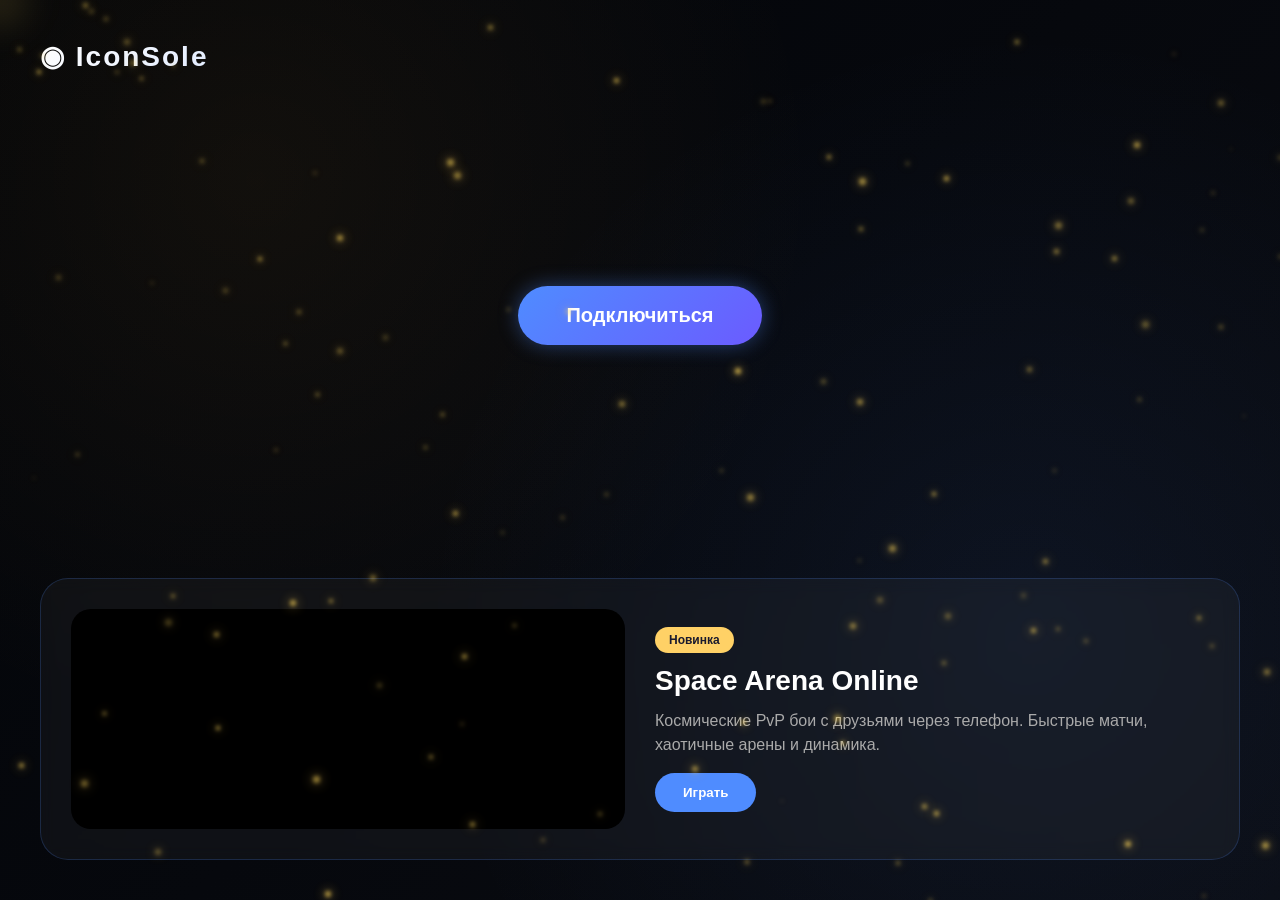
==== templates/index.html @ c2c5a978 "Add files via upload" ====
<!DOCTYPE html>
<html lang="ru">
<head>
<meta charset="UTF-8">
<meta name="viewport" content="width=device-width, initial-scale=1.0, user-scalable=no">
<title>IconSole</title>
<link rel="stylesheet" href="../static/style.css">
</head>
<body>

<div class="background"></div>
<div id="fireflies"></div>
<div id="cursor-glow"></div>

<!-- ===================== -->
<!-- PC / TV SCREEN -->
<!-- ===================== -->
<div id="pc-screen">
    <div class="top">
        <div class="logo">◉ IconSole</div>
    </div>

    <div id="connect-pc-container" class="center">
        <button id="connectBtn">Подключиться</button>
    </div>

    <div id="room" class="hidden">
        <div class="lobby">
            <div class="left">
                <h2>Подключенные игроки</h2>
                <div id="players"></div>
                <button id="continueBtn" class="hidden">Продолжить</button>
            </div>
            <div class="right">
                <div class="qr-container">
                    <img id="qr" class="qr"/>
                </div>
                <div class="code-box">
                    <div id="code">---</div>
                </div>
                <p class="hint">Отсканируйте QR или введите код на телефоне</p>
            </div>
        </div>
    </div>

    <div id="game-hero" class="game-hero">
        <div class="game-video">
            <video autoplay muted loop playsinline id="heroVideo">
                <source src="https://assets.mixkit.co/videos/preview/mixkit-space-game-background-2356-large.mp4" type="video/mp4">
            </video>
        </div>
        <div class="game-info">
            <span class="tag">Новинка</span>
            <h2>Space Arena Online</h2>
            <p>Космические PvP бои с друзьями через телефон. Быстрые матчи, хаотичные арены и динамика.</p>
            <button class="play-btn" id="heroPlayBtn">Играть</button>
        </div>
    </div>
</div>

<!-- ===================== -->
<!-- GAME LOBBY -->
<!-- ===================== -->
<div id="game-lobby" class="hidden">
    <div class="lobby-header">
        <div class="logo">◉ IconSole</div>
        <div class="room-info-wrapper">
            <button id="room-info-btn" class="room-info-btn">👥 В комнате: <span id="lobby-player-count">0</span></button>
            <div id="room-info-tooltip" class="room-info-tooltip hidden">
                <img id="lobby-qr" class="tooltip-qr"/>
                <div class="tooltip-code" id="lobby-code">---</div>
                <p>QR для подключения</p>
            </div>
        </div>
    </div>

    <div class="featured-game">
        <div class="featured-info">
            <span class="featured-tag" id="featured-tag">Актуальное</span>
            <h1 id="featured-title">Space Arena Online</h1>
            <p id="featured-description">Космические PvP бои с друзьями через телефон. Быстрые матчи, хаотичные арены и динамика.</p>
            <button class="featured-play-btn" id="featured-play-btn">Играть сейчас</button>
        </div>
        <div class="featured-video">
            <video autoplay muted loop playsinline id="featured-video">
                <source src="https://assets.mixkit.co/videos/preview/mixkit-space-game-background-2356-large.mp4" type="video/mp4">
            </video>
        </div>
    </div>

    <div id="categories-sections"></div>
</div>

<!-- ===================== -->
<!-- MOBILE SCREEN -->
<!-- ===================== -->
<div id="mobile-screen">
    <div class="mobile-container">
        <h1>◉ IconSole</h1>
        <input id="name" placeholder="Ваше имя" value="Игрок">
        <input id="roomCode" placeholder="Код комнаты (пример: 123-456)">
        <button id="joinBtn">Подключиться</button>
    </div>
</div>

<script src="../static/script.js"></script>
</body>
</html>
---- static/style.css ----
* {
    margin: 0;
    padding: 0;
    box-sizing: border-box;
    font-family: 'Segoe UI', 'Arial', sans-serif;
}

body {
    background: #04060c;
    color: white;
    overflow-x: hidden;
    overflow-y: auto;
}

/* Скрываем скролл у body */
body::-webkit-scrollbar {
    display: none;
}

.background {
    position: fixed;
    inset: 0;
    z-index: -2;
    background: radial-gradient(circle at 20% 20%, rgba(255, 180, 50, 0.06), transparent 45%),
                radial-gradient(circle at 80% 70%, rgba(79, 140, 255, 0.08), transparent 50%),
                linear-gradient(135deg, #020408 0%, #0a0c12 100%);
}

#pc-screen {
    display: flex;
    flex-direction: column;
    min-height: 100vh;
    justify-content: space-between;
    padding: 40px;
}

.top {
    margin-bottom: 20px;
}

.logo {
    font-size: 28px;
    font-weight: bold;
    letter-spacing: 2px;
    background: linear-gradient(135deg, #fff, #4f8cff);
    -webkit-background-clip: text;
    -webkit-text-fill-color: transparent;
}

.center {
    text-align: center;
    margin: 40px 0;
}

#connectBtn {
    padding: 18px 48px;
    font-size: 20px;
    background: linear-gradient(135deg, #4f8cff, #6b5bff);
    border: none;
    border-radius: 60px;
    color: white;
    font-weight: bold;
    cursor: pointer;
    transition: all 0.3s ease;
    box-shadow: 0 0 20px rgba(79, 140, 255, 0.4);
}

#connectBtn:hover {
    transform: scale(1.05);
    box-shadow: 0 0 35px rgba(79, 140, 255, 0.6);
}

.lobby {
    display: flex;
    gap: 40px;
    padding: 20px;
    min-height: 400px;
}

.left {
    flex: 1;
    background: rgba(255, 255, 255, 0.03);
    border-radius: 24px;
    padding: 24px;
    backdrop-filter: blur(5px);
}

.right {
    flex: 1;
    display: flex;
    flex-direction: column;
    align-items: center;
    justify-content: center;
    gap: 20px;
    background: rgba(255, 255, 255, 0.03);
    border-radius: 24px;
    padding: 40px 20px;
}

.qr {
    width: 180px;
    height: 180px;
    background: white;
    padding: 12px;
    border-radius: 20px;
    box-shadow: 0 0 30px rgba(79, 140, 255, 0.3);
}

.code-box {
    font-size: 48px;
    letter-spacing: 8px;
    padding: 16px 32px;
    border-radius: 20px;
    background: rgba(0, 0, 0, 0.5);
    border: 1px solid rgba(79, 140, 255, 0.5);
    font-family: monospace;
    font-weight: bold;
}

.hint {
    color: #8892b0;
    font-size: 14px;
}

#players {
    display: flex;
    flex-direction: column;
    gap: 12px;
    margin: 20px 0;
}

.player {
    display: flex;
    align-items: center;
    gap: 14px;
    padding: 12px 16px;
    background: rgba(79, 140, 255, 0.1);
    border-radius: 16px;
    border-left: 3px solid #4f8cff;
}

.player img {
    width: 44px;
    height: 44px;
    border-radius: 50%;
    background: #2a2a3a;
}

.player span {
    font-size: 18px;
    font-weight: 500;
}

#continueBtn {
    margin-top: 30px;
    padding: 14px 28px;
    background: linear-gradient(135deg, #00c853, #00e676);
    border: none;
    border-radius: 40px;
    color: white;
    font-size: 18px;
    font-weight: bold;
    cursor: pointer;
    width: 100%;
}

#continueBtn:hover {
    transform: translateY(-2px);
    box-shadow: 0 8px 25px rgba(0, 200, 83, 0.4);
}

.game-hero {
    margin-top: 40px;
    display: flex;
    gap: 30px;
    padding: 30px;
    border-radius: 28px;
    background: rgba(255, 255, 255, 0.04);
    border: 1px solid rgba(79, 140, 255, 0.2);
    backdrop-filter: blur(8px);
    align-items: center;
}

.game-video {
    flex: 1;
    height: 220px;
    border-radius: 20px;
    overflow: hidden;
    background: #000;
}

.game-video video {
    width: 100%;
    height: 100%;
    object-fit: cover;
}

.game-info {
    flex: 1;
}

.tag {
    display: inline-block;
    padding: 6px 14px;
    border-radius: 30px;
    background: #ffd166;
    color: #1a1a2e;
    font-weight: 700;
    font-size: 12px;
    margin-bottom: 12px;
}

.game-info h2 {
    font-size: 28px;
    margin-bottom: 12px;
}

.game-info p {
    color: #aaa;
    line-height: 1.5;
}

.play-btn {
    margin-top: 16px;
    padding: 12px 28px;
    border: none;
    border-radius: 40px;
    background: #4f8cff;
    color: white;
    font-weight: bold;
    cursor: pointer;
}

.play-btn:hover {
    background: #6b5bff;
    transform: scale(1.02);
}

/* ===== ЛОББИ ===== */
#game-lobby {
    position: fixed;
    top: 0;
    left: 0;
    right: 0;
    bottom: 0;
    background: rgba(4, 6, 12, 0.96);
    backdrop-filter: blur(10px);
    z-index: 100;
    padding: 30px 50px 50px 50px;
    overflow-y: auto;
}

/* Кастомный скролл для лобби */
#game-lobby::-webkit-scrollbar {
    width: 6px;
}

#game-lobby::-webkit-scrollbar-track {
    background: rgba(255, 255, 255, 0.05);
    border-radius: 10px;
}

#game-lobby::-webkit-scrollbar-thumb {
    background: #4f8cff;
    border-radius: 10px;
}

#game-lobby::-webkit-scrollbar-thumb:hover {
    background: #6b5bff;
}

.lobby-header {
    display: flex;
    justify-content: space-between;
    align-items: center;
    margin-bottom: 30px;
    padding-bottom: 15px;
    border-bottom: 1px solid rgba(255, 255, 255, 0.1);
}

.lobby-header .logo {
    font-size: 32px;
}

.room-info-wrapper {
    position: relative;
}

.room-info-btn {
    background: rgba(79, 140, 255, 0.2);
    padding: 8px 18px;
    border-radius: 40px;
    font-size: 14px;
    color: #4f8cff;
    border: 1px solid rgba(79, 140, 255, 0.3);
    cursor: pointer;
}

.room-info-tooltip {
    position: absolute;
    top: 100%;
    right: 0;
    margin-top: 10px;
    background: rgba(0, 0, 0, 0.95);
    border: 1px solid rgba(79, 140, 255, 0.4);
    border-radius: 16px;
    padding: 15px;
    text-align: center;
    z-index: 200;
    min-width: 180px;
}

.tooltip-qr {
    width: 120px;
    height: 120px;
    background: white;
    padding: 8px;
    border-radius: 12px;
    margin-bottom: 10px;
}

.tooltip-code {
    font-size: 24px;
    letter-spacing: 4px;
    font-family: monospace;
    background: rgba(79, 140, 255, 0.2);
    padding: 6px 12px;
    border-radius: 8px;
    margin: 10px 0;
}

.featured-game {
    display: flex;
    gap: 40px;
    margin-bottom: 50px;
    background: linear-gradient(135deg, rgba(79, 140, 255, 0.1), rgba(0, 0, 0, 0.3));
    border-radius: 32px;
    padding: 40px;
    border: 1px solid rgba(79, 140, 255, 0.2);
}

.featured-info {
    flex: 1;
    display: flex;
    flex-direction: column;
    justify-content: center;
}

.featured-tag {
    display: inline-block;
    padding: 6px 14px;
    background: #ffd166;
    color: #1a1a2e;
    border-radius: 30px;
    font-size: 12px;
    font-weight: bold;
    margin-bottom: 16px;
    width: fit-content;
}

.featured-info h1 {
    font-size: 48px;
    margin-bottom: 16px;
    background: linear-gradient(135deg, #fff, #4f8cff);
    -webkit-background-clip: text;
    -webkit-text-fill-color: transparent;
}

.featured-info p {
    color: #8892b0;
    line-height: 1.6;
    margin-bottom: 24px;
    font-size: 16px;
}

.featured-play-btn {
    padding: 14px 32px;
    background: linear-gradient(135deg, #4f8cff, #6b5bff);
    border: none;
    border-radius: 40px;
    color: white;
    font-size: 16px;
    font-weight: bold;
    cursor: pointer;
    width: fit-content;
}

.featured-play-btn:hover {
    transform: scale(1.02);
    box-shadow: 0 0 20px rgba(79, 140, 255, 0.4);
}

.featured-video {
    flex: 1;
    border-radius: 24px;
    overflow: hidden;
    background: #000;
}

.featured-video video {
    width: 100%;
    height: 100%;
    object-fit: cover;
    min-height: 300px;
}

/* Категории с анимацией */
.categories-container {
    position: relative;
    min-height: 400px;
}

.category-page {
    width: 100%;
    transition: opacity 0.25s ease, transform 0.25s ease;
}

.category-page.hide-up {
    opacity: 0;
    transform: translateY(-20px);
}

.category-page.hide-down {
    opacity: 0;
    transform: translateY(20px);
}

.category-page.show-up {
    animation: showUp 0.25s ease forwards;
}

.category-page.show-down {
    animation: showDown 0.25s ease forwards;
}

@keyframes showUp {
    from {
        opacity: 0;
        transform: translateY(20px);
    }
    to {
        opacity: 1;
        transform: translateY(0);
    }
}

@keyframes showDown {
    from {
        opacity: 0;
        transform: translateY(-20px);
    }
    to {
        opacity: 1;
        transform: translateY(0);
    }
}

.categories-sections {
    display: flex;
    flex-direction: column;
    gap: 40px;
}

.category-section {
    width: 100%;
}

.category-title {
    font-size: 24px;
    margin-bottom: 20px;
    padding-left: 10px;
    border-left: 4px solid #4f8cff;
}

.games-horizontal {
    display: flex;
    gap: 20px;
    overflow-x: auto;
    padding-bottom: 15px;
}

.games-horizontal::-webkit-scrollbar {
    height: 6px;
}
.games-horizontal::-webkit-scrollbar-track {
    background: rgba(255, 255, 255, 0.05);
    border-radius: 10px;
}
.games-horizontal::-webkit-scrollbar-thumb {
    background: #4f8cff;
    border-radius: 10px;
}
.games-horizontal::-webkit-scrollbar-thumb:hover {
    background: #6b5bff;
}

.game-card {
    min-width: 200px;
    width: 200px;
    background: rgba(255, 255, 255, 0.04);
    border-radius: 16px;
    padding: 15px;
    cursor: pointer;
    transition: all 0.3s;
    border: 1px solid rgba(255, 255, 255, 0.05);
}

.game-card:hover {
    transform: translateY(-5px);
    background: rgba(79, 140, 255, 0.1);
    border-color: rgba(79, 140, 255, 0.3);
}
.game-card.selected {
    border-color: #4f8cff;
    background: rgba(79, 140, 255, 0.15);
}
.game-preview-small {
    width: 100%;
    height: 110px;
    border-radius: 12px;
    overflow: hidden;
    margin-bottom: 12px;
    background: #1a1a2e;
}
.game-preview-small video {
    width: 100%;
    height: 100%;
    object-fit: cover;
}
.game-card h4 {
    font-size: 16px;
    margin-bottom: 6px;
}
.game-card p {
    font-size: 11px;
    color: #8892b0;
    margin-bottom: 8px;
}
.game-tags {
    display: flex;
    gap: 5px;
    flex-wrap: wrap;
}
.game-tag {
    font-size: 9px;
    padding: 2px 8px;
    background: rgba(79, 140, 255, 0.2);
    border-radius: 20px;
    color: #4f8cff;
}

.category-indicator {
    display: flex;
    justify-content: center;
    gap: 12px;
    margin-top: 20px;
    padding: 10px;
}

.category-dot {
    width: 8px;
    height: 8px;
    border-radius: 50%;
    background: rgba(255, 255, 255, 0.3);
    transition: all 0.3s ease;
    cursor: pointer;
}

.category-dot.active {
    width: 24px;
    border-radius: 4px;
    background: #4f8cff;
}

/* MOBILE */
#mobile-screen {
    display: none;
    min-height: 100vh;
    align-items: center;
    justify-content: center;
    background: #0a0c12;
}
.mobile-container {
    text-align: center;
    padding: 30px;
    max-width: 400px;
    width: 90%;
}
.mobile-container h1 {
    margin-bottom: 30px;
    font-size: 32px;
}
#mobile-screen input {
    width: 100%;
    padding: 14px 18px;
    margin: 10px 0;
    font-size: 16px;
    border: 1px solid rgba(79, 140, 255, 0.3);
    border-radius: 30px;
    background: rgba(255, 255, 255, 0.05);
    color: white;
    outline: none;
}
#mobile-screen input:focus {
    outline: 2px solid #4f8cff;
    outline-offset: 2px;
}
#mobile-screen button {
    width: 100%;
    padding: 14px;
    margin-top: 20px;
    font-size: 18px;
    background: #4f8cff;
    border: none;
    border-radius: 40px;
    color: white;
    font-weight: bold;
    cursor: pointer;
}

/* FIREFLIES */
#fireflies {
    position: fixed;
    top: 0;
    left: 0;
    width: 100%;
    height: 100%;
    pointer-events: none;
    z-index: 1000;
    overflow: hidden;
}
.firefly {
    position: absolute;
    border-radius: 50%;
    background: rgba(255, 215, 90, 0.8);
    box-shadow: 0 0 12px rgba(255, 200, 80, 0.8);
    filter: blur(2px);
    pointer-events: none;
    will-change: transform;
}
@keyframes floatFirefly {
    0% { transform: translate(0, 0); opacity: 0; }
    15% { opacity: 0.9; }
    85% { opacity: 0.6; }
    100% { transform: translate(200px, -150px); opacity: 0; }
}
@keyframes floatFirefly2 {
    0% { transform: translate(0, 0); opacity: 0; }
    15% { opacity: 0.9; }
    85% { opacity: 0.6; }
    100% { transform: translate(-180px, 120px); opacity: 0; }
}
.firefly:nth-child(odd) { animation-name: floatFirefly2; }

#cursor-glow {
    position: fixed;
    width: 90px;
    height: 90px;
    border-radius: 50%;
    background: radial-gradient(circle, rgba(255, 215, 90, 0.15), transparent 70%);
    pointer-events: none;
    transform: translate(-50%, -50%);
    filter: blur(14px);
    z-index: 9999;
}

*:focus {
    outline: none;
}
.game-card:focus,
.game-card:focus-visible {
    outline: none;
}
.featured-play-btn:focus-visible,
.room-info-btn:focus-visible,
#connectBtn:focus-visible,
#continueBtn:focus-visible,
#joinBtn:focus-visible,
.play-btn:focus-visible {
    outline: 2px solid #ffd166;
    outline-offset: 2px;
}

.hidden {
    display: none;
}
button {
    cursor: pointer;
}

/* Для Firefox */
* {
    scrollbar-width: thin;
    scrollbar-color: #4f8cff rgba(255, 255, 255, 0.05);
}
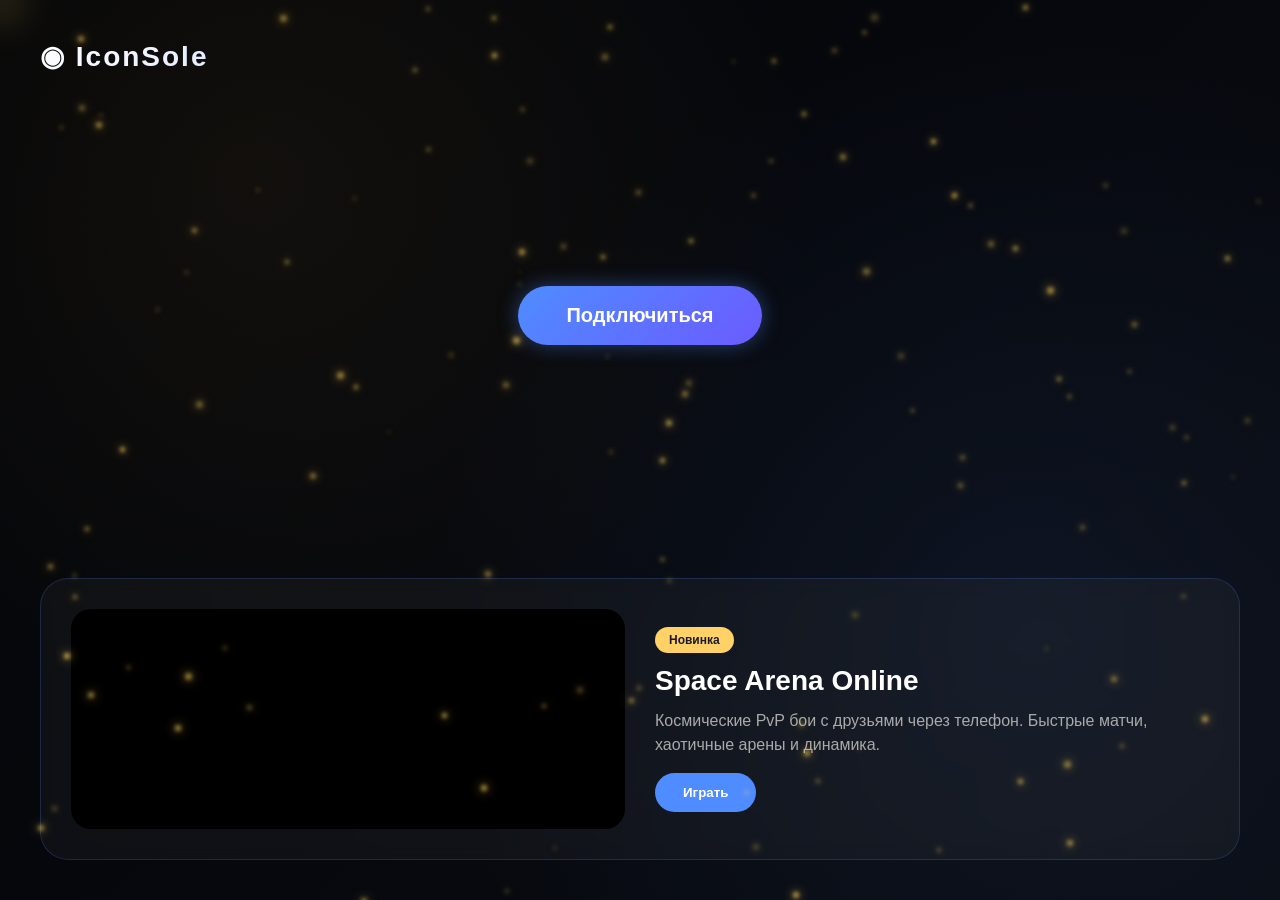
==== commit ba7db94f: "Update index.html" ====
--- a/templates/index.html
+++ b/templates/index.html
@@ -4,7 +4,7 @@
 <meta charset="UTF-8">
 <meta name="viewport" content="width=device-width, initial-scale=1.0, user-scalable=no">
 <title>IconSole</title>
-<link rel="stylesheet" href="../static/style.css">
+<link rel="stylesheet" href="/static/style.css">
 </head>
 <body>
 
@@ -103,6 +103,6 @@
     </div>
 </div>
 
-<script src="../static/script.js"></script>
+<script src="/static/script.js"></script>
 </body>
 </html>
--- a/static/style.css
+++ b/static/style.css
@@ -692,4 +692,64 @@
 * {
     scrollbar-width: thin;
     scrollbar-color: #4f8cff rgba(255, 255, 255, 0.05);
-}+}
+/* ===== МОБИЛЬНАЯ ВЕРСИЯ ===== */
+
+.mobile-status {
+    margin-top: 15px;
+    padding: 10px;
+    border-radius: 20px;
+    font-size: 14px;
+    text-align: center;
+}
+
+.mobile-room-info {
+    font-size: 14px;
+    color: #4f8cff;
+    margin-bottom: 15px;
+}
+
+.mobile-controls {
+    text-align: center;
+    padding: 20px;
+}
+
+.mobile-controls h2 {
+    margin-bottom: 20px;
+    font-size: 24px;
+}
+
+.mobile-joystick-placeholder {
+    background: rgba(255, 255, 255, 0.05);
+    border-radius: 20px;
+    padding: 40px;
+    margin: 20px 0;
+    border: 1px dashed rgba(79, 140, 255, 0.3);
+}
+
+.placeholder-text {
+    font-size: 18px;
+    color: #4f8cff;
+    margin-bottom: 10px;
+}
+
+.placeholder-note {
+    font-size: 12px;
+    color: #8892b0;
+}
+
+.mobile-disconnect-btn {
+    background: rgba(255, 71, 87, 0.2);
+    border: 1px solid #ff4757;
+    color: #ff4757;
+    margin-top: 20px;
+}
+
+.mobile-disconnect-btn:hover {
+    background: #ff4757;
+    color: white;
+}
+
+.hidden {
+    display: none;
+}
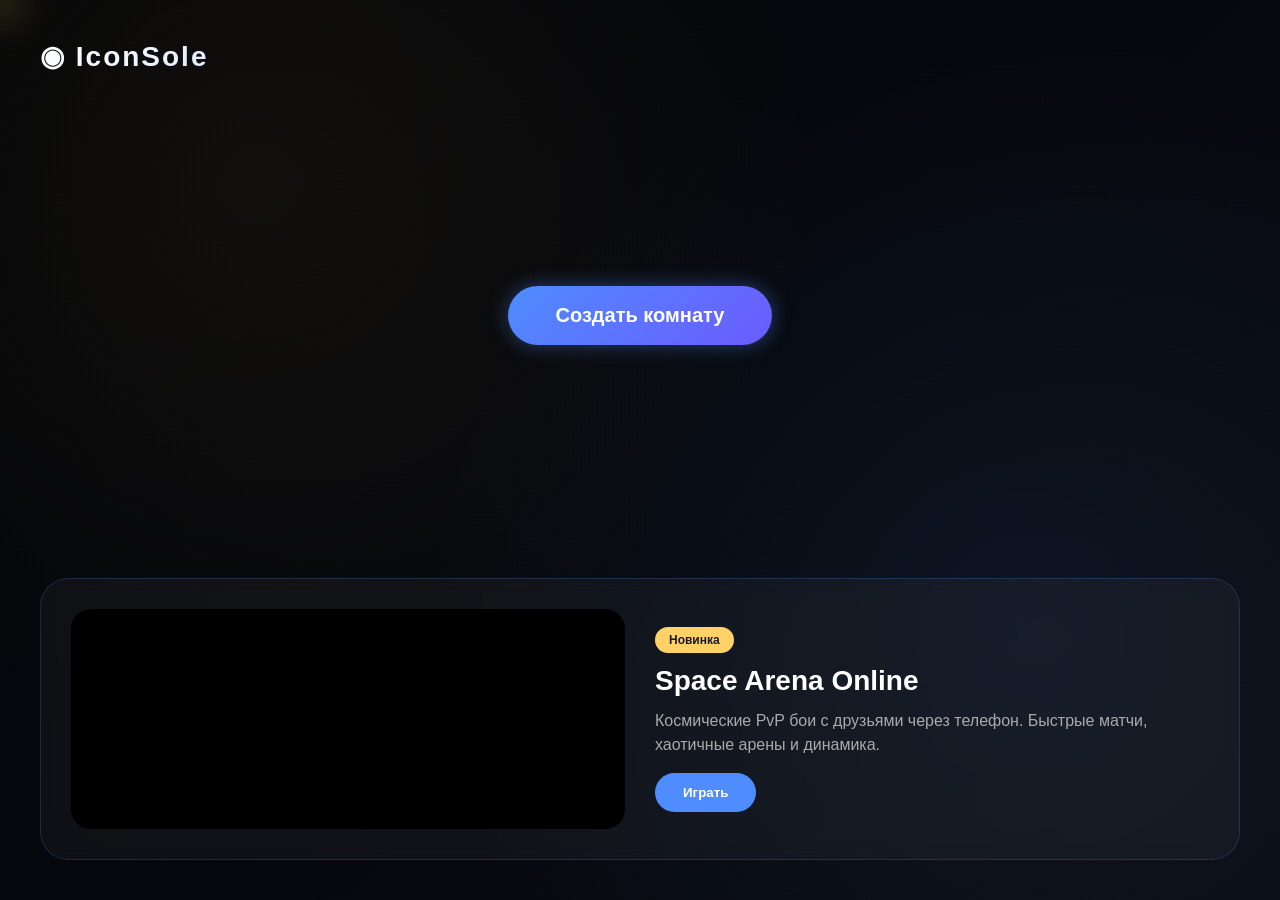
==== commit 3fb2a125: "Split into index.html and room.html + WebSocket rooms" ====
--- a/templates/index.html
+++ b/templates/index.html
@@ -3,7 +3,7 @@
 <head>
 <meta charset="UTF-8">
 <meta name="viewport" content="width=device-width, initial-scale=1.0, user-scalable=no">
-<title>IconSole</title>
+<title>IconSole - Главная</title>
 <link rel="stylesheet" href="/static/style.css">
 </head>
 <body>
@@ -21,26 +21,7 @@
     </div>
 
     <div id="connect-pc-container" class="center">
-        <button id="connectBtn">Подключиться</button>
-    </div>
-
-    <div id="room" class="hidden">
-        <div class="lobby">
-            <div class="left">
-                <h2>Подключенные игроки</h2>
-                <div id="players"></div>
-                <button id="continueBtn" class="hidden">Продолжить</button>
-            </div>
-            <div class="right">
-                <div class="qr-container">
-                    <img id="qr" class="qr"/>
-                </div>
-                <div class="code-box">
-                    <div id="code">---</div>
-                </div>
-                <p class="hint">Отсканируйте QR или введите код на телефоне</p>
-            </div>
-        </div>
+        <button id="connectBtn">Создать комнату</button>
     </div>
 
     <div id="game-hero" class="game-hero">
@@ -58,51 +39,6 @@
     </div>
 </div>
 
-<!-- ===================== -->
-<!-- GAME LOBBY -->
-<!-- ===================== -->
-<div id="game-lobby" class="hidden">
-    <div class="lobby-header">
-        <div class="logo">◉ IconSole</div>
-        <div class="room-info-wrapper">
-            <button id="room-info-btn" class="room-info-btn">👥 В комнате: <span id="lobby-player-count">0</span></button>
-            <div id="room-info-tooltip" class="room-info-tooltip hidden">
-                <img id="lobby-qr" class="tooltip-qr"/>
-                <div class="tooltip-code" id="lobby-code">---</div>
-                <p>QR для подключения</p>
-            </div>
-        </div>
-    </div>
-
-    <div class="featured-game">
-        <div class="featured-info">
-            <span class="featured-tag" id="featured-tag">Актуальное</span>
-            <h1 id="featured-title">Space Arena Online</h1>
-            <p id="featured-description">Космические PvP бои с друзьями через телефон. Быстрые матчи, хаотичные арены и динамика.</p>
-            <button class="featured-play-btn" id="featured-play-btn">Играть сейчас</button>
-        </div>
-        <div class="featured-video">
-            <video autoplay muted loop playsinline id="featured-video">
-                <source src="https://assets.mixkit.co/videos/preview/mixkit-space-game-background-2356-large.mp4" type="video/mp4">
-            </video>
-        </div>
-    </div>
-
-    <div id="categories-sections"></div>
-</div>
-
-<!-- ===================== -->
-<!-- MOBILE SCREEN -->
-<!-- ===================== -->
-<div id="mobile-screen">
-    <div class="mobile-container">
-        <h1>◉ IconSole</h1>
-        <input id="name" placeholder="Ваше имя" value="Игрок">
-        <input id="roomCode" placeholder="Код комнаты (пример: 123-456)">
-        <button id="joinBtn">Подключиться</button>
-    </div>
-</div>
-
-<script src="/static/script.js"></script>
+<script src="/static/main.js"></script>
 </body>
 </html>
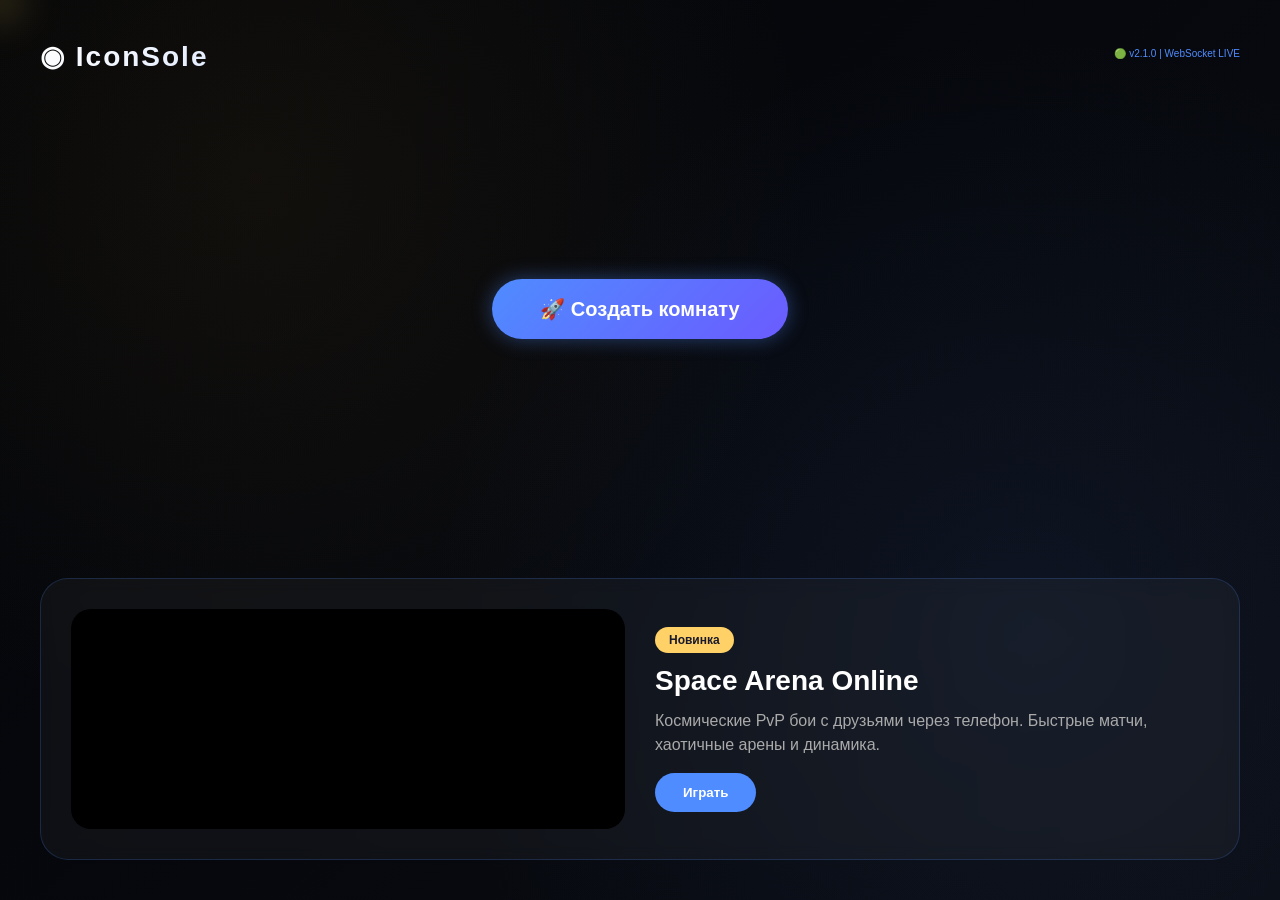
==== commit 2eab9068: "проверка" ====
--- a/templates/index.html
+++ b/templates/index.html
@@ -18,10 +18,13 @@
 <div id="pc-screen">
     <div class="top">
         <div class="logo">◉ IconSole</div>
+        <div style="text-align: right; font-size: 10px; color: #4f8cff; margin-top: -25px;">
+            🟢 v2.1.0 | WebSocket LIVE
+        </div>
     </div>
 
     <div id="connect-pc-container" class="center">
-        <button id="connectBtn">Создать комнату</button>
+        <button id="connectBtn">🚀 Создать комнату</button>
     </div>
 
     <div id="game-hero" class="game-hero">
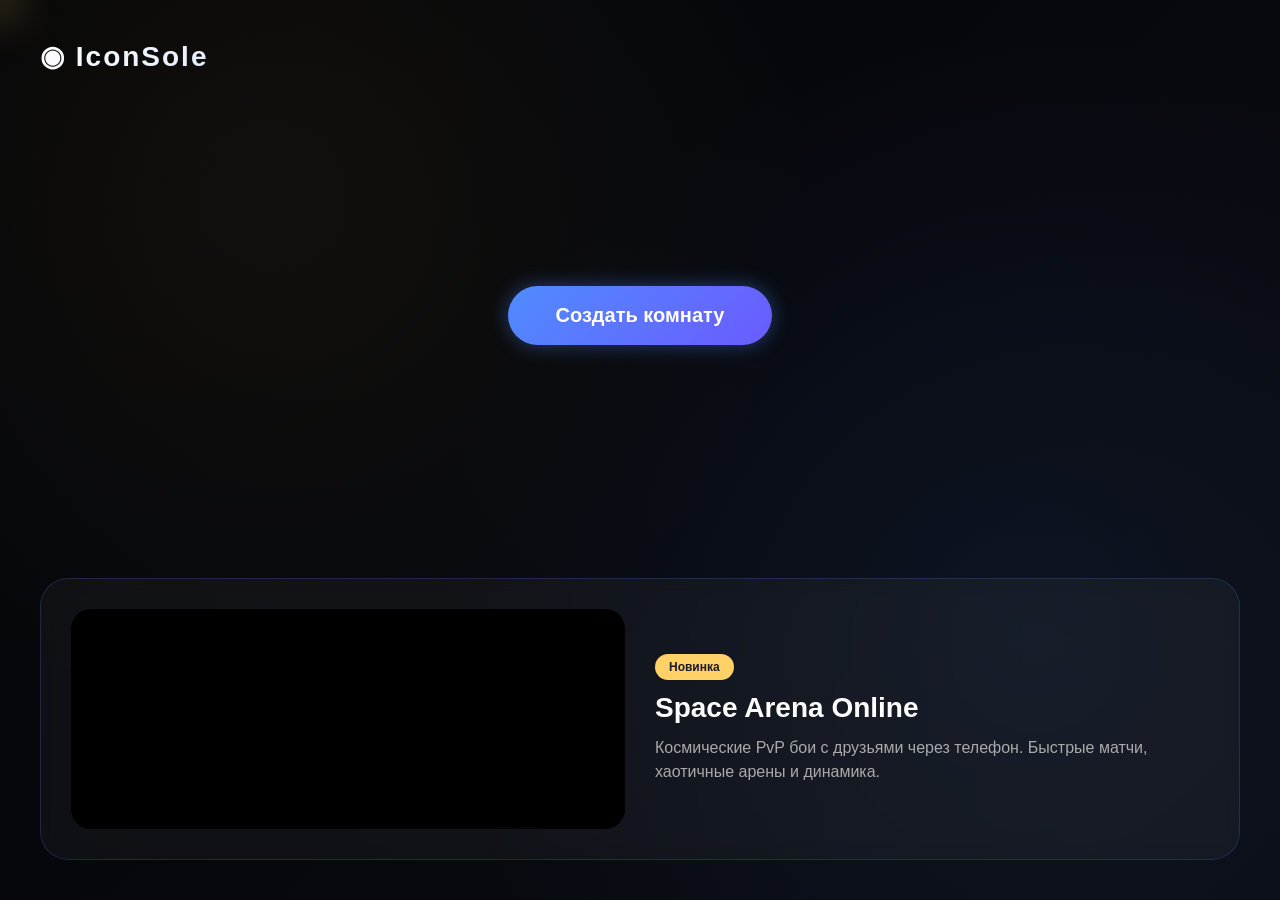
==== commit 829b4380: "full" ====
--- a/templates/index.html
+++ b/templates/index.html
@@ -12,19 +12,13 @@
 <div id="fireflies"></div>
 <div id="cursor-glow"></div>
 
-<!-- ===================== -->
-<!-- PC / TV SCREEN -->
-<!-- ===================== -->
 <div id="pc-screen">
     <div class="top">
         <div class="logo">◉ IconSole</div>
-        <div style="text-align: right; font-size: 10px; color: #4f8cff; margin-top: -25px;">
-            🟢 v2.1.0 | WebSocket LIVE
-        </div>
     </div>
 
     <div id="connect-pc-container" class="center">
-        <button id="connectBtn">🚀 Создать комнату</button>
+        <button id="connectBtn">Создать комнату</button>
     </div>
 
     <div id="game-hero" class="game-hero">
@@ -37,7 +31,6 @@
             <span class="tag">Новинка</span>
             <h2>Space Arena Online</h2>
             <p>Космические PvP бои с друзьями через телефон. Быстрые матчи, хаотичные арены и динамика.</p>
-            <button class="play-btn" id="heroPlayBtn">Играть</button>
         </div>
     </div>
 </div>
